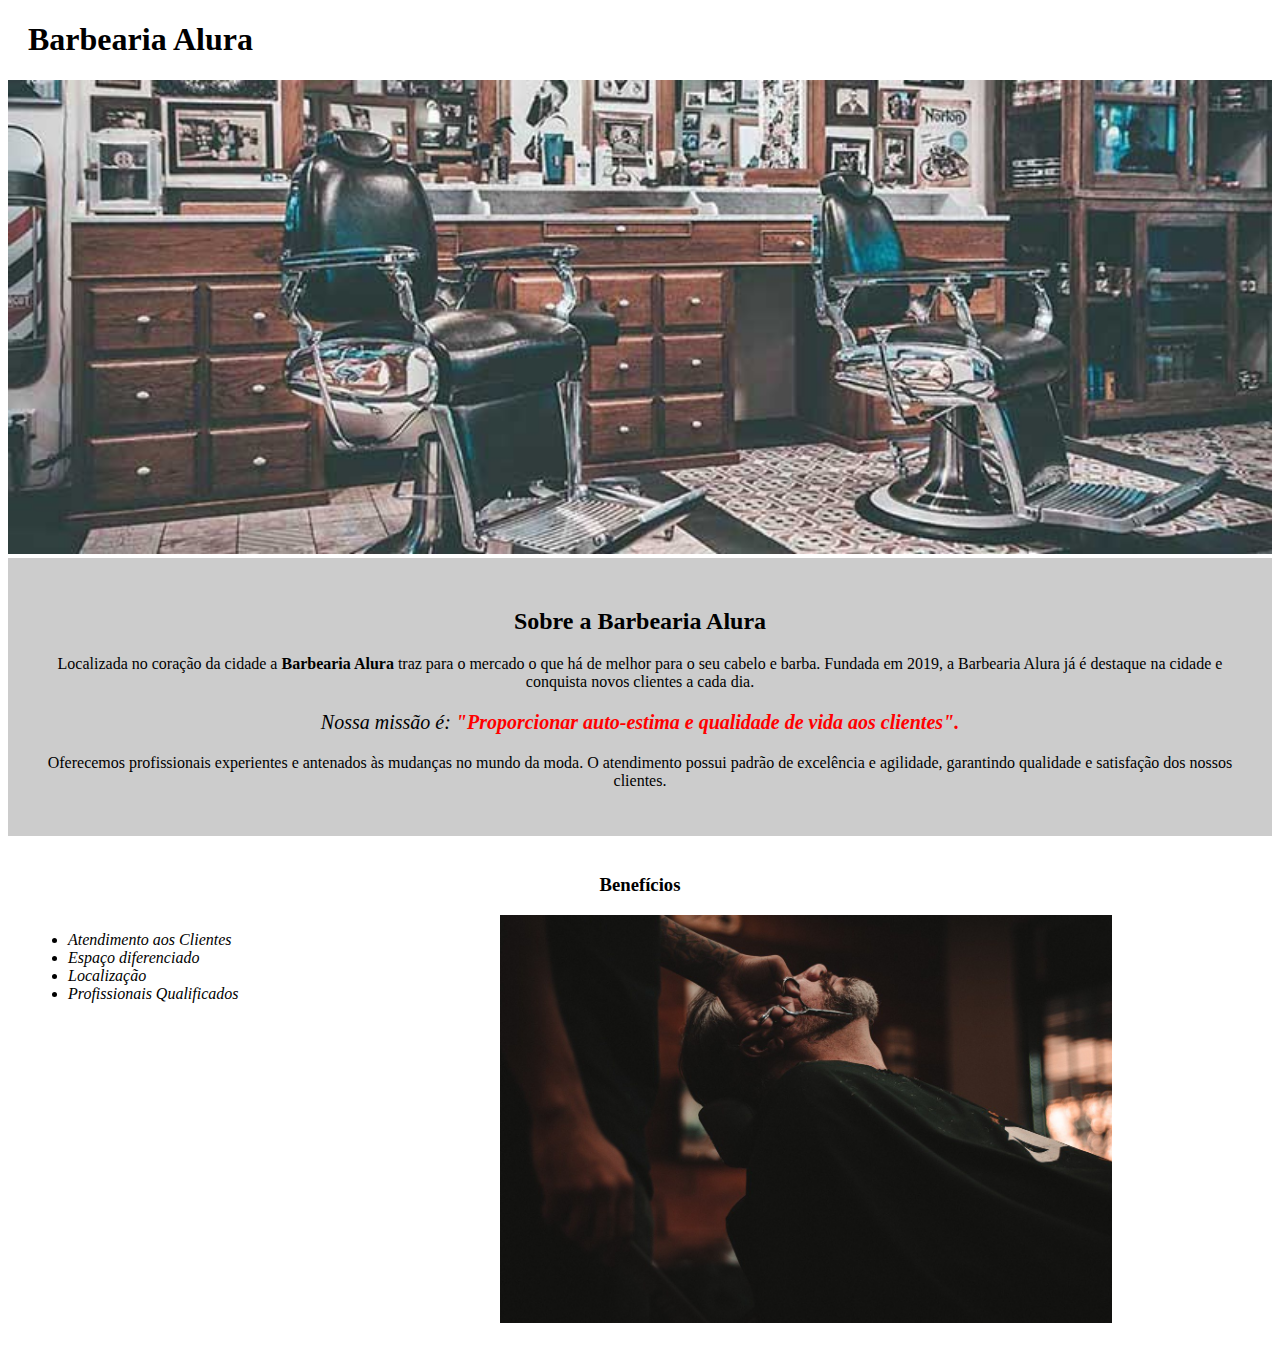
==== index.html @ 0f4c4ace "site exercicio- Barbearia Alura" ====
<!DOCTYPE html>

<html lang='pt-br'>
	<head>
		<meta charset="UTF-8">
		<title>Barbearia Alura</title>
		<link rel="stylesheet" href="style-home.css">

	</head>

	<body>
		<header>
			<h1 class="titulo-principal">Barbearia Alura</h1>
		</header>
		<img id="banner" src="banner.jpg">

		<div class="principal">
			<h2 class="subtitulos-centralizados">Sobre a Barbearia Alura</h2>

			<p>Localizada no coração da cidade a <strong>Barbearia Alura</strong> traz para o mercado o que há de melhor para o seu cabelo e barba. Fundada em 2019, a Barbearia Alura já é destaque na cidade e conquista novos clientes a cada dia.</p>

			<p id="missao"><em>Nossa missão é: <strong>"Proporcionar auto-estima e qualidade de vida aos clientes".</strong></em></p>

			<p>Oferecemos profissionais experientes e antenados às mudanças no mundo da moda. O atendimento possui padrão de excelência e agilidade, garantindo qualidade e satisfação dos nossos clientes.</p>
		</div>

		<div class="beneficios">
			<h3 class="subtitulos-centralizados">Benefícios</h3>

			<ul>
				<li class="itens">Atendimento aos Clientes</li>
				<li class="itens">Espaço diferenciado</li>
				<li class="itens">Localização</li>
				<li class="itens">Profissionais Qualificados</li>	
			</ul>
			<img src="beneficios.jpg" class="imagem-beneficio">
				
		</div>
		

		
		
	</body>	
</html>
---- style-home.css ----
.titulo-principal {
	padding-left: 20px;
}

.principal{
	background: #CCCCCC;
	padding: 30px;
}

#banner {
	width: 100%;
}

.subtitulos-centralizados {
	text-align: center;
}


p { 
	text-align: center;
	
}

#missao{

	font-size: 20px;
}

em strong {
	color: #FF0000;
}

.beneficios {
	background: #FFFFFF;
	padding: 20px;
}


ul {
	display: inline-block;
	vertical-align: top;
	width: 20%;
	margin-right: 15%;
}

.itens {
	font-style: italic;
}

.imagem-beneficio{
	width: 50%;
}
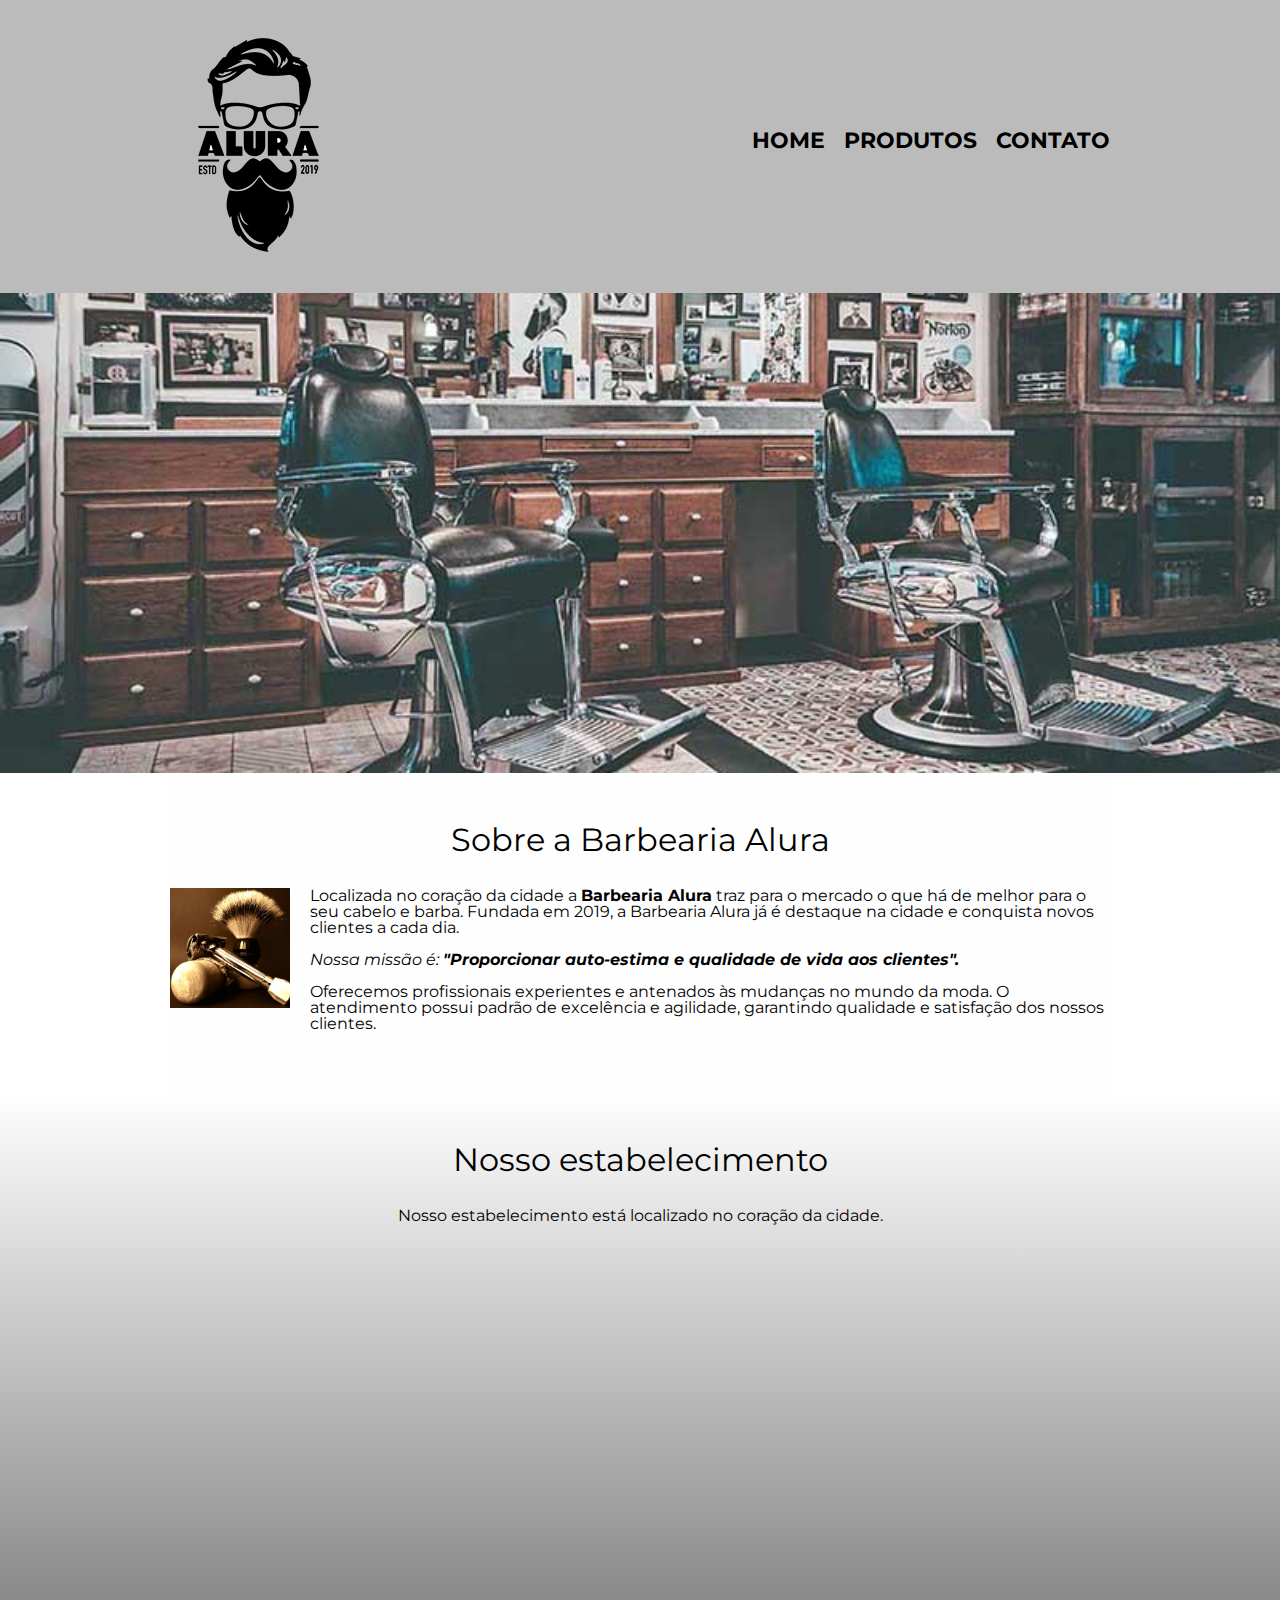
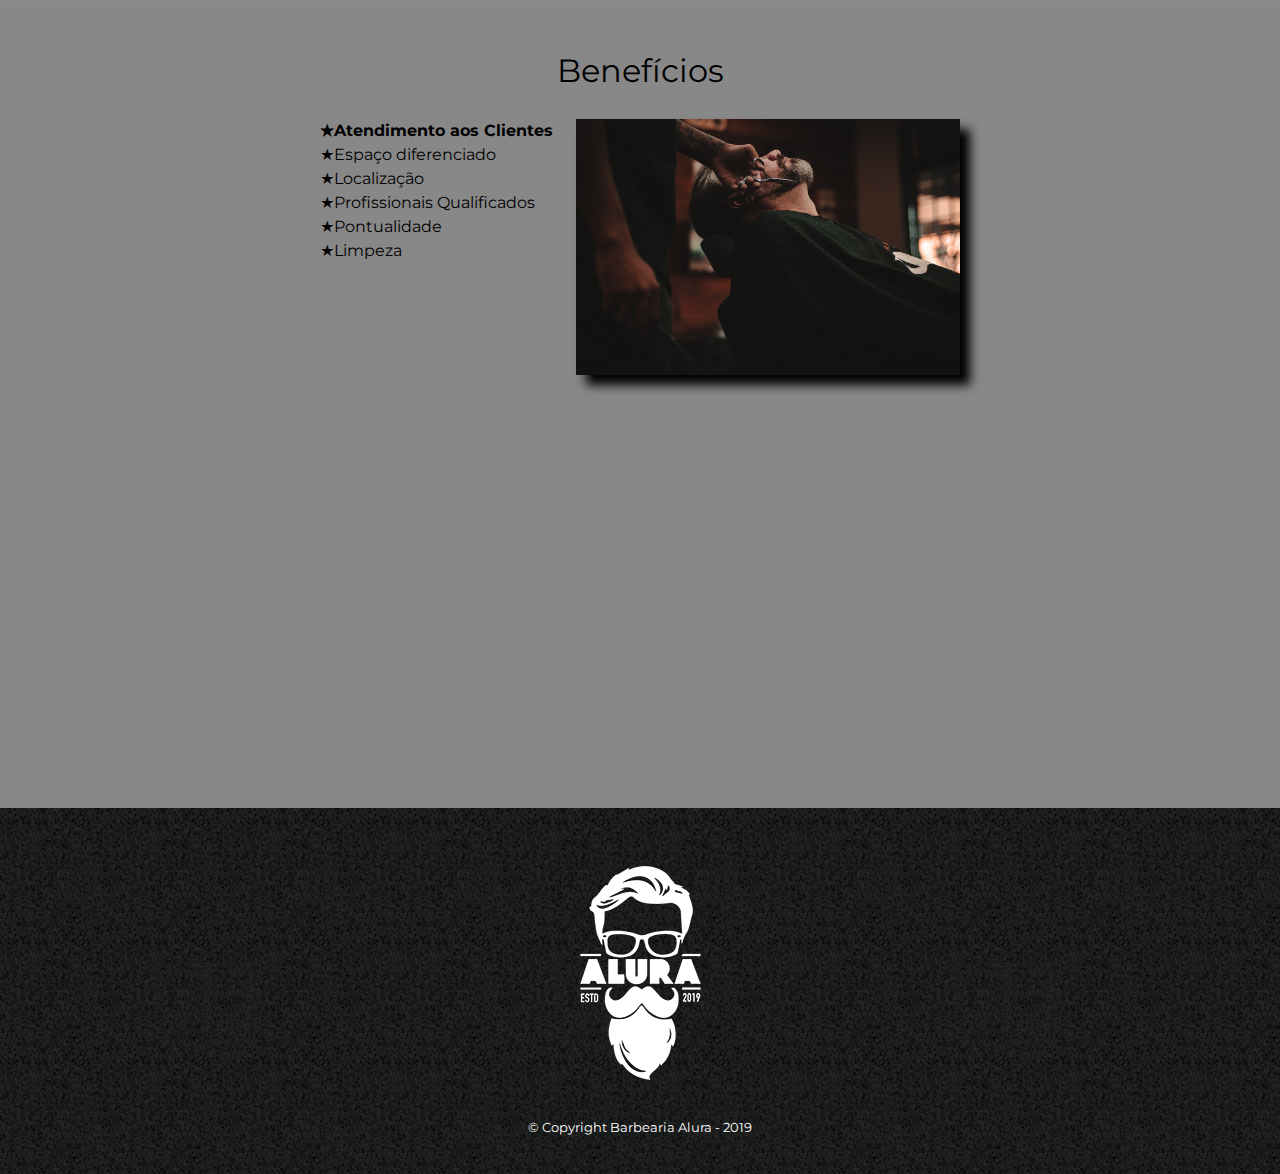
==== commit 8974735c: "refatorando código da página principal" ====
--- a/index.html
+++ b/index.html
@@ -1,46 +1,112 @@
 <!DOCTYPE html>
 
-<html lang='pt-br'>
-	<head>
-		<meta charset="UTF-8">
-		<title>Barbearia Alura</title>
-		<link rel="stylesheet" href="style-home.css">
+<html lang="pt-br">
+  <head>
+    <meta charset="UTF-8" />
+	<meta name="viewport" content="width=device-width">
+    <title>Barbearia Alura</title>
+    <link rel="stylesheet" href="reset.css" />
+    <link rel="stylesheet" href="style.css" />
+	<link href="https://fonts.googleapis.com/css2?family=Montserrat&display=swap" rel="stylesheet">
+  </head>
 
-	</head>
+  <body>
+    <header>
+      <div class="caixa">
+        <h1><img src="logo.png" /></h1>
 
-	<body>
-		<header>
-			<h1 class="titulo-principal">Barbearia Alura</h1>
-		</header>
-		<img id="banner" src="banner.jpg">
+        <nav>
+          <ul>
+            <li><a href="index.html">Home</a></li>
+            <li><a href="produtos.html">Produtos</a></li>
+            <li><a href="contato.html">Contato</a></li>
+          </ul>
+        </nav>
+      </div>
+    </header>
+    <img class="banner" src="banner.jpg" />
 
-		<div class="principal">
-			<h2 class="subtitulos-centralizados">Sobre a Barbearia Alura</h2>
+    <main>
+      <section class="principal">
+        <h2 class="titulo-principal">Sobre a Barbearia Alura</h2>
 
-			<p>Localizada no coração da cidade a <strong>Barbearia Alura</strong> traz para o mercado o que há de melhor para o seu cabelo e barba. Fundada em 2019, a Barbearia Alura já é destaque na cidade e conquista novos clientes a cada dia.</p>
+        <img
+          class="utensilios"
+          src="utensilios.jpg"
+          alt="Utensílios de um barbeiro"
+        />
 
-			<p id="missao"><em>Nossa missão é: <strong>"Proporcionar auto-estima e qualidade de vida aos clientes".</strong></em></p>
+        <p>
+          Localizada no coração da cidade a
+          <strong>Barbearia Alura</strong> traz para o mercado o que há de
+          melhor para o seu cabelo e barba. Fundada em 2019, a Barbearia Alura
+          já é destaque na cidade e conquista novos clientes a cada dia.
+        </p>
 
-			<p>Oferecemos profissionais experientes e antenados às mudanças no mundo da moda. O atendimento possui padrão de excelência e agilidade, garantindo qualidade e satisfação dos nossos clientes.</p>
+        <p id="missao">
+          <em
+            >Nossa missão é:
+            <strong
+              >"Proporcionar auto-estima e qualidade de vida aos
+              clientes".</strong
+            ></em
+          >
+        </p>
+
+        <p>
+          Oferecemos profissionais experientes e antenados às mudanças no mundo
+          da moda. O atendimento possui padrão de excelência e agilidade,
+          garantindo qualidade e satisfação dos nossos clientes.
+        </p>
+      </section>
+
+      <section class="mapa">
+        <h3 class="titulo-principal">Nosso estabelecimento</h3>
+        <p>Nosso estabelecimento está localizado no coração da cidade.</p>
+
+        <div class="mapa-conteudo">
+			<iframe
+          src="https://www.google.com/maps/embed?pb=!1m18!1m12!1m3!1d58513.70825212078!2d-46.72175292020256!3d-23.564608672486543!2m3!1f0!2f0!3f0!3m2!1i1024!2i768!4f13.1!3m3!1m2!1s0x94ce5a2b2ed7f3a1%3A0xab35da2f5ca62674!2sAlura%20-%20Escola%20Online%20de%20Tecnologia!5e0!3m2!1spt-BR!2sbr!4v1674681530893!5m2!1spt-BR!2sbr"
+          width="100%"
+          height="300"
+          style="border: 0"
+          allowfullscreen=""
+          loading="lazy"
+          referrerpolicy="no-referrer-when-downgrade"
+        >
+        </iframe>
 		</div>
+      </section>
 
-		<div class="beneficios">
-			<h3 class="subtitulos-centralizados">Benefícios</h3>
-
-			<ul>
+      <section class="beneficios">
+        <h3 class="titulo-principal">Benefícios</h3>
+		<div class="conteudo-beneficios">
+			<ul class="lista-beneficios">
 				<li class="itens">Atendimento aos Clientes</li>
 				<li class="itens">Espaço diferenciado</li>
 				<li class="itens">Localização</li>
-				<li class="itens">Profissionais Qualificados</li>	
-			</ul>
-			<img src="beneficios.jpg" class="imagem-beneficio">
-				
-		</div>
+				<li class="itens">Profissionais Qualificados</li>
+				<li class="itens">Pontualidade</li>
+				<li class="itens">Limpeza</li>
+			</ul><img src="beneficios.jpg" class="imagem-beneficio" />
+        </div>
 		
+		<div class="video">
+          <iframe
+            width="560"
+            height="315"
+            src="https://www.youtube.com/embed/wcVVXUV0YUY"
+            frameborder="0"
+            allow="accelerometer; autoplay; encrypted-media; gyroscope; picture-in-picture"
+            allowfullscreen
+          ></iframe>
+        </div>
+      </section>
+    </main>
 
-		
-		
-	</body>	
+    <footer>
+      <img src="logo-branco.png" />
+      <p class="copyright">&copy; Copyright Barbearia Alura - 2019</p>
+    </footer>
+  </body>
 </html>
-
-
--- a/style.css
+++ b/style.css
@@ -0,0 +1,252 @@
+body{
+	font-family: 'Montserrat', sans-serif;
+}
+
+header {
+	background: #BBBBBB;
+	padding: 20px 0;
+}
+
+.caixa {
+	width: 940px;
+	position: relative;
+	margin: 0 auto;
+}
+
+nav {
+	position: absolute;
+	top: 110px;
+	right: 0;
+}
+
+nav a:hover {
+	color: #C78C19;
+	text-decoration: underline;
+}
+
+nav li {
+	display: inline;
+	margin-left: 15px;
+}
+
+nav a {
+	text-transform: uppercase;
+	color: #000000;
+	font-weight: bold;
+	font-size: 22px;
+	text-decoration: none;
+}
+
+.produtos {
+	width: 940px;
+	margin: 0 auto;
+	padding: 50px 0;
+}
+
+.produtos li {
+	display: inline-block;
+	text-align: center;
+	width: 30%;
+	vertical-align: top;
+	margin: 0 1.5%;
+	padding: 30px 20px;
+	box-sizing: border-box;
+	border: #000000 2px solid;
+	border-radius: 10px;
+}
+
+.produtos li:hover {
+	border-color: #C78C19;
+}
+
+.produtos li:active {
+	border-color: #088C19;
+}
+
+.produtos li:hover h2{
+	font-size: 34px;
+}
+
+
+.produtos h2 {
+	font-size: 30px;
+	font-weight: bold;
+}
+
+.produto-descricao {
+	font-size: 18px;
+
+}
+
+.produto-preco {
+	font-size: 22px;
+	font-weight: bold;
+	margin-top: 10px;
+}
+
+footer{
+	text-align: center;
+	background: url("bg.jpg");
+	padding: 40px 0;
+}
+
+.copyright {
+	color: #FFFFFF;
+	font-size: 13px;
+	margin-top: 20px;
+}
+
+/*css da página Contato */
+
+form {
+	margin: 40px 0;
+}
+
+form label, form legend {
+	display: block;
+	font-size: 20px;
+	margin-bottom: 10px;
+}
+
+.input-padrao, form textarea {
+	display: block;
+	margin-bottom: 20px;
+	padding: 10px 25px;
+	width: 50%;
+}
+
+.checkbox {
+	margin: 20px 0;
+}
+
+.enviar {
+	width: 40%;
+	padding: 15px 0;
+	background: orange;
+	color: white;
+	font-size: 18px;
+	font-weight: bold;
+	border: none;
+	border-radius: 5px;
+	transition: 1s all;
+	cursor:pointer;
+
+}
+
+.enviar:hover {
+	background: darkorange;
+	transform: scale(1.2);
+}
+
+table {
+	margin: 20px 0 40px;
+}
+
+thead{
+	background: #555555;
+	color: #FFFFFF;
+	font-weight: bold;
+}
+
+td, th {
+	border: 1px solid #000000;
+	padding: 8px 15px;
+}
+
+/* css da página inicial */
+
+.banner {
+	width: 100%;
+}
+
+.titulo-principal {
+	text-align: center;
+	font-size: 2em;
+	margin: 0 0 1em;
+	clear: left;
+}
+
+.principal {
+    padding: 3em 0;
+    background: #FEFEFE;
+	width: 940px;
+	margin: 0 auto;
+}
+
+.principal p {
+	margin: 0 0 1em;
+}
+
+.principal strong {
+	font-weight: bold;
+}
+
+.principal em {
+	font-style: italic;
+}
+
+.mapa-conteudo {
+    width: 940px;
+    margin: 0 auto;
+
+}
+
+.mapa{
+	padding: 3em 0;
+	background: linear-gradient(#FEFEFE, #888888);
+}
+
+.mapa p {
+	margin: 0 0  2em;
+	text-align: center;
+}
+
+.beneficios {
+	padding: 3em 0;
+	background: #888888;
+}
+
+.conteudo-beneficios {
+	width: 640px;
+	margin: 0 auto;
+}
+
+.lista-beneficios {
+	width: 40%;
+	display: inline-block;
+	vertical-align: top;
+}
+
+.itens {
+	line-height: 1.5;
+}
+
+.itens:first-child {
+	font-weight: bold;
+}
+
+.itens:before {
+	content: "★";
+}
+
+.imagem-beneficio {
+	width: 60%;
+	opacity: 1;
+	transition: 400ms;
+	box-shadow: 10px 10px 10px #000000;
+}
+
+.imagem-beneficio:hover {
+	opacity: 0.3;
+}
+
+.utensilios {
+	width: 120px;
+	float: left;
+	margin: 0 20px 20px 0;
+}
+
+.video {
+	width: 560px;
+	margin: 2em auto;
+}
